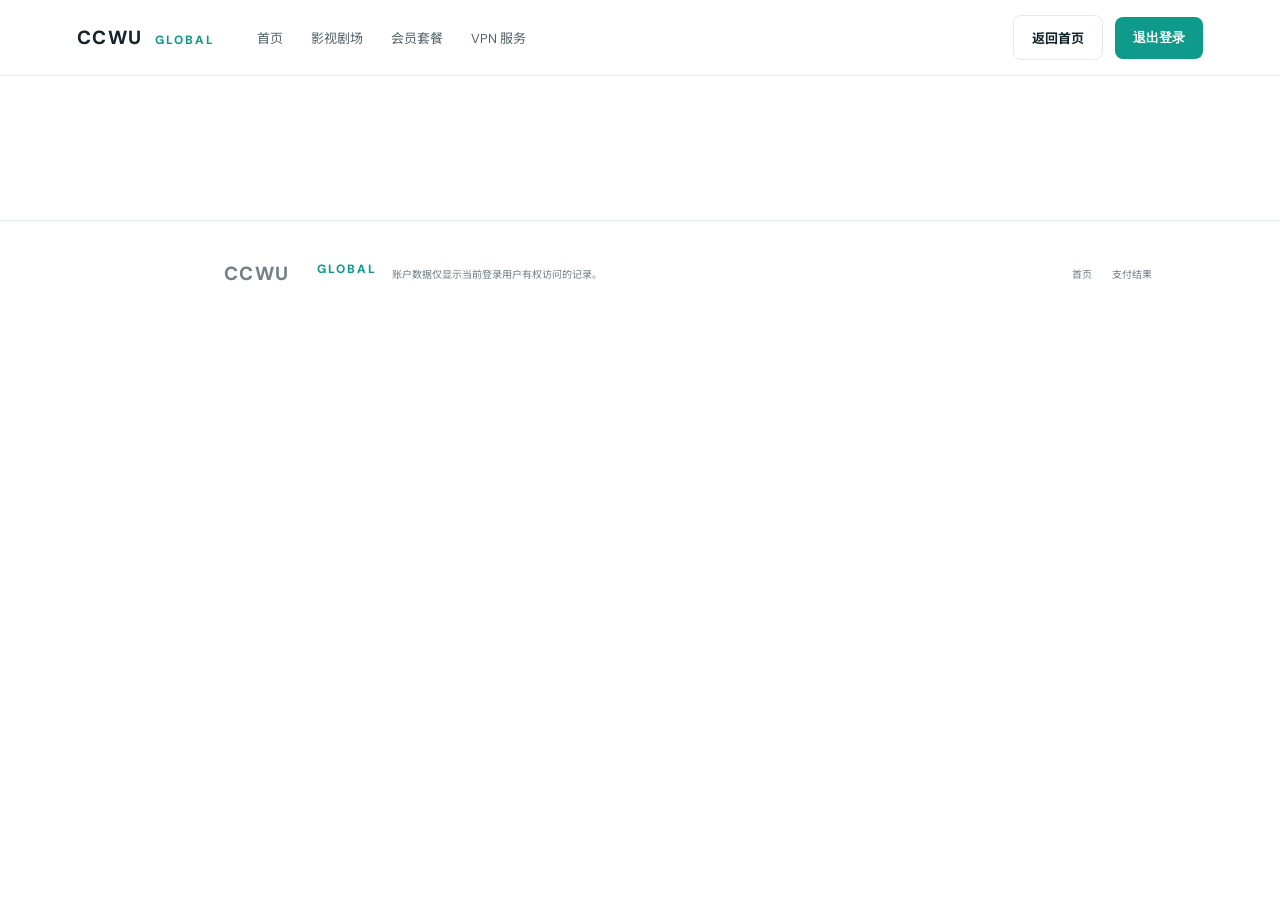
==== account.html @ 789fe496 "feat(account): add customer account dashboard page" ====
<!doctype html>
<html lang="zh-CN">
<head>
  <meta charset="utf-8">
  <meta name="viewport" content="width=device-width, initial-scale=1">
  <meta name="theme-color" content="#102c35">
  <meta name="description" content="CCWU Global 账户中心，查看个人资料、会员订阅、VPN 订阅与服务订单。">
  <title>账户中心｜CCWU Global</title>
  <link rel="stylesheet" href="./styles.css">
  <style>
    .account-main{max-width:1180px;margin:0 auto;padding:54px 24px 90px}
    .account-head{display:flex;justify-content:space-between;align-items:end;gap:20px;margin-bottom:28px}
    .account-head h1{font-size:clamp(30px,4vw,42px);margin:10px 0}
    .account-head p{color:var(--muted);font-size:13px;margin:0}
    .account-grid{display:grid;grid-template-columns:repeat(3,minmax(0,1fr));gap:16px;margin:24px 0}
    .account-card{border:1px solid var(--line);border-radius:14px;padding:22px;background:#fff}
    .account-card h2{font-size:17px;margin:0 0 16px}
    .account-card small{color:var(--muted)}
    .account-card strong{display:block;font-size:22px;margin-top:6px;overflow-wrap:anywhere}
    .account-section{margin-top:26px}
    .account-section h2{font-size:20px;margin:0 0 14px}
    .account-form{display:grid;grid-template-columns:1fr auto;gap:12px;align-items:end}
    .account-form label{display:block;font-size:12px;color:var(--muted);margin-bottom:7px}
    .account-form input{width:100%;padding:13px 14px;border:1px solid var(--line);border-radius:8px;font:inherit}
    .account-table-wrap{overflow-x:auto;border:1px solid var(--line);border-radius:12px}
    .account-table{width:100%;border-collapse:collapse;min-width:680px;font-size:12px}
    .account-table th,.account-table td{padding:13px 15px;text-align:left;border-bottom:1px solid var(--line);white-space:nowrap}
    .account-table th{background:var(--paper);color:var(--muted);font-weight:700}
    .account-table tr:last-child td{border-bottom:0}
    .account-message{font-size:12px;color:var(--muted);min-height:20px;margin:10px 0}
    .account-message.error{color:#b42318}
    .account-empty{padding:24px;text-align:center;color:var(--muted);font-size:13px}
    .account-actions{display:flex;gap:10px;flex-wrap:wrap}
    @media(max-width:760px){.account-grid{grid-template-columns:1fr}.account-head{align-items:start;flex-direction:column}.account-form{grid-template-columns:1fr}.account-main{padding:34px 18px 60px}}
  </style>
</head>
<body>
  <header class="topbar">
    <a class="brand" href="./">CCWU <span>GLOBAL</span></a>
    <nav>
      <a href="./">首页</a>
      <a href="./#watch">影视剧场</a>
      <a href="./#membership">会员套餐</a>
      <a href="./#vpn">VPN 服务</a>
    </nav>
    <div class="nav-actions">
      <a class="btn btn-outline" href="./">返回首页</a>
      <button class="btn btn-primary" id="logoutButton" type="button">退出登录</button>
    </div>
  </header>

  <main class="account-main">
    <section id="accountLoginPrompt" class="account-card hidden">
      <span class="eyebrow">YOUR ACCOUNT</span>
      <h1>请先登录账户</h1>
      <p>登录后即可查看自己的会员订阅、VPN 订阅和服务订单。</p>
      <div class="account-actions" style="margin-top:20px">
        <a class="btn btn-primary" href="./?auth=login&return=account">登录 / 注册</a>
        <a class="btn btn-outline" href="./">返回首页</a>
      </div>
    </section>

    <div id="accountDashboard" class="hidden">
      <div class="account-head">
        <div>
          <span class="eyebrow">YOUR ACCOUNT · CCWU GLOBAL</span>
          <h1>账户中心</h1>
          <p>个人资料、会员服务、VPN 订阅与订单状态统一查看。</p>
        </div>
        <div class="account-actions">
          <a class="btn btn-outline" href="./">继续浏览服务</a>
          <a class="btn btn-outline" href="./player.html">打开影视播放器</a>
        </div>
      </div>

      <div class="account-grid">
        <article class="account-card"><small>登录邮箱</small><strong id="accountEmail">—</strong></article>
        <article class="account-card"><small>会员订阅</small><strong id="membershipCount">—</strong></article>
        <article class="account-card"><small>VPN 订阅</small><strong id="vpnCount">—</strong></article>
      </div>

      <section class="account-section account-card">
        <h2>个人资料</h2>
        <form id="profileForm" class="account-form">
          <div>
            <label for="displayName">显示名称</label>
            <input id="displayName" name="displayName" maxlength="80" autocomplete="name" placeholder="填写显示名称">
          </div>
          <button class="btn btn-primary" id="saveProfile" type="submit">保存资料</button>
        </form>
        <p id="profileMessage" class="account-message" role="status" aria-live="polite"></p>
      </section>

      <section class="account-section">
        <h2>会员订阅</h2>
        <div class="account-table-wrap"><table class="account-table"><thead><tr><th>套餐</th><th>状态</th><th>开始时间</th><th>到期时间</th></tr></thead><tbody id="membershipRows"><tr><td colspan="4">正在加载…</td></tr></tbody></table></div>
      </section>

      <section class="account-section">
        <h2>VPN 订阅</h2>
        <div class="account-table-wrap"><table class="account-table"><thead><tr><th>套餐</th><th>状态</th><th>开始时间</th><th>到期时间</th></tr></thead><tbody id="vpnRows"><tr><td colspan="4">正在加载…</td></tr></tbody></table></div>
        <p class="account-message">VPN 订阅记录不代表节点已自动开通；实际节点与账号交付仍取决于服务商接口配置。</p>
      </section>

      <section class="account-section">
        <h2>服务订单</h2>
        <div class="account-table-wrap"><table class="account-table"><thead><tr><th>订单号</th><th>类型</th><th>金额</th><th>状态</th><th>创建时间</th></tr></thead><tbody id="orderRows"><tr><td colspan="5">正在加载…</td></tr></tbody></table></div>
        <p id="accountMessage" class="account-message" role="status" aria-live="polite"></p>
      </section>
    </div>
  </main>

  <footer>
    <div class="brand">CCWU <span>GLOBAL</span></div>
    <p>账户数据仅显示当前登录用户有权访问的记录。</p>
    <div><a href="./">首页</a><a href="./payment-result.html">支付结果</a></div>
  </footer>
  <script type="module" src="./account.js?v=2.0.3"></script>
</body>
</html>
---- styles.css ----
@import url('https://fonts.googleapis.com/css2?family=DM+Sans:wght@400;500;600;700&family=Noto+Sans+SC:wght@400;500;600;700;800&display=swap');
:root{--ink:#14242b;--muted:#738187;--teal:#0e9b8b;--mint:#d9f4ed;--paper:#f7faf9;--line:#e4ece9;--navy:#102c35}*{box-sizing:border-box}html{scroll-behavior:smooth}body{margin:0;background:#fff;color:var(--ink);font-family:"DM Sans","Noto Sans SC",sans-serif}a{color:inherit;text-decoration:none}.topbar{height:76px;padding:0 clamp(20px,6vw,90px);display:flex;align-items:center;gap:42px;border-bottom:1px solid var(--line);background:#fff;position:sticky;top:0;z-index:20}.brand{font-weight:800;letter-spacing:.08em;font-size:19px;white-space:nowrap}.brand span{color:var(--teal);margin-left:7px;font-size:12px;letter-spacing:.16em}.topbar nav{display:flex;gap:28px;color:#53636a;font-size:13px;flex:1}.topbar nav a:hover,.text-link:hover{color:var(--teal)}.nav-actions{display:flex;align-items:center;gap:12px}.btn{border:0;border-radius:8px;padding:12px 18px;font-weight:700;font-size:13px;cursor:pointer;display:inline-flex;justify-content:center;align-items:center;transition:.2s}.btn:hover{transform:translateY(-2px)}.btn-primary{background:var(--teal);color:white}.btn-outline{background:white;border:1px solid var(--line);color:var(--ink)}.btn-ghost{background:#ffffff18;border:1px solid #ffffff55;color:white}.btn-light{background:white;color:var(--navy)}.menu-btn{display:none;background:none;border:0;font-size:24px}.hero{min-height:570px;padding:80px clamp(20px,10vw,150px);display:grid;grid-template-columns:1.05fr .95fr;align-items:center;background:linear-gradient(115deg,#102d36,#164b50 65%,#0c766b);color:white;overflow:hidden}.eyebrow{font-size:10px;font-weight:800;letter-spacing:.2em;color:#50c8b1}.hero h1{font-size:clamp(42px,5.5vw,68px);line-height:1.18;letter-spacing:-.05em;margin:22px 0}.hero h1 em{font-style:normal;color:#73dfc9}.hero-copy>p{color:#c3d7d4;line-height:1.9;max-width:450px;font-size:15px}.hero-actions{display:flex;gap:12px;margin:32px 0}.hero-meta{display:flex;gap:25px;color:#a9c7c1;font-size:11px}.hero-art{height:370px;position:relative;display:grid;place-items:center}.orb{position:absolute;border-radius:50%;filter:blur(2px)}.orb-a{width:310px;height:310px;background:radial-gradient(circle at 35% 30%,#79e4cc,#178b7d 60%,#0a3b46);box-shadow:0 0 90px #5de3c755}.orb-b{width:390px;height:390px;border:1px solid #a8f3df55}.glass-card{width:260px;height:300px;border:1px solid #d2fff355;border-radius:18px;background:#d4fff016;backdrop-filter:blur(14px);z-index:1;padding:20px;display:flex;flex-direction:column;justify-content:space-between;box-shadow:0 30px 80px #001b1d66;transform:rotate(-7deg)}.glass-top,.glass-bottom{display:flex;justify-content:space-between;font-size:9px;letter-spacing:.12em}.live-dot{color:#8ef4b9}.globe{font-size:140px;text-align:center;color:#c0fff0;text-shadow:0 0 35px #b8fff0aa}.glass-bottom{display:flex;flex-direction:column;gap:7px}.glass-bottom small{color:#c0dcd7;letter-spacing:0}.float-chip{position:absolute;padding:12px 16px;border-radius:9px;background:#ffffff1b;border:1px solid #ffffff3d;backdrop-filter:blur(10px);font-size:10px;letter-spacing:.12em;z-index:2}.chip-one{top:55px;right:0}.chip-two{bottom:42px;left:0}.stats{display:flex;justify-content:center;gap:clamp(45px,10vw,150px);padding:30px 20px;border-bottom:1px solid var(--line)}.stats div{display:flex;align-items:center;gap:12px}.stats b{font-size:17px;color:var(--teal)}.stats span{font-size:11px;color:var(--muted)}.section{padding:85px clamp(20px,10vw,150px)}.section-head{display:flex;justify-content:space-between;align-items:end;margin-bottom:34px}.section-head h2,.cta h2{font-size:34px;letter-spacing:-.04em;margin:10px 0}.section-head p,.cta p{color:var(--muted);font-size:13px}.text-link{font-size:12px;color:var(--teal);font-weight:700}.card-grid,.service-grid,.plan-grid,.tutorial-grid{display:grid;grid-template-columns:repeat(4,1fr);gap:18px}.media-card,.service-card,.plan-card,.tutorial-card{border:1px solid var(--line);border-radius:12px;overflow:hidden;background:white;transition:.2s}.media-card:hover,.service-card:hover,.plan-card:hover,.tutorial-card:hover{transform:translateY(-4px);box-shadow:0 15px 35px #163b3310}.poster{height:210px;background:linear-gradient(140deg,#d9f2ec,#6bb9a8);display:grid;place-items:center;color:#fff;font-size:46px;overflow:hidden}.poster img{width:100%;height:100%;object-fit:cover}.media-body,.service-card,.plan-card,.tutorial-card{padding:19px}.media-body h3,.service-card h3,.plan-card h3,.tutorial-card h3{font-size:15px;margin:0 0 8px}.media-body p,.service-card p,.plan-card p,.tutorial-card p{font-size:12px;line-height:1.7;color:var(--muted);margin:0 0 14px}.pill{display:inline-block;padding:5px 8px;border-radius:20px;background:var(--mint);color:#167d70;font-size:10px;font-weight:700}.card-action{display:inline-block;color:var(--teal);font-size:11px;font-weight:700;margin-top:8px}.section-dark{background:#102d36;color:white}.section-dark .section-head p{color:#a7c1bc}.service-card{background:#173c43;border-color:#31535a}.service-card .service-icon{font-size:25px;margin-bottom:22px;color:#72d8c2}.service-card p{color:#abc2be}.plan-card{padding:24px}.price{font-size:27px;font-weight:800;margin:15px 0}.price small{font-size:11px;color:var(--muted);font-weight:400}.plan-card ul{padding-left:17px;color:var(--muted);font-size:11px;line-height:2}.tutorial-card{padding:23px}.tutorial-card .number{color:#53bba8;font-size:11px;margin-bottom:18px}.section-soft{background:#f3f8f6}.cta{margin:0 clamp(20px,10vw,150px) 80px;padding:48px 55px;background:linear-gradient(110deg,#0d887c,#14515a);border-radius:16px;color:white;display:flex;align-items:center;justify-content:space-between}.cta p{color:#c0d9d4}footer{padding:35px clamp(20px,10vw,150px);border-top:1px solid var(--line);display:grid;grid-template-columns:1fr 2fr 1fr;align-items:center;gap:15px}footer p,footer small,footer div{font-size:10px;color:var(--muted)}footer div{display:flex;gap:20px;justify-content:end}.loading{padding:28px;color:var(--muted);font-size:13px}.muted{color:var(--muted);font-size:11px}.modal{position:fixed;inset:0;background:#071b20b8;z-index:50;display:grid;place-items:center;padding:20px}.hidden{display:none!important}.modal-panel{background:white;border-radius:16px;padding:35px;width:min(100%,430px);position:relative}.modal-panel h2{margin:12px 0 22px}.close{position:absolute;right:18px;top:12px;background:none;border:0;font-size:26px;cursor:pointer}.tabs{display:flex;border-bottom:1px solid var(--line);margin-bottom:22px}.tab{border:0;background:none;padding:12px 18px;color:var(--muted);cursor:pointer}.tab.active{color:var(--teal);border-bottom:2px solid var(--teal)}form label{display:block;font-size:11px;color:#59696e;margin:14px 0}input,select,textarea{width:100%;padding:12px;border:1px solid #dce6e2;border-radius:7px;margin-top:7px;font:inherit;font-size:13px;outline:none}input:focus,select:focus,textarea:focus{border-color:var(--teal)}.full{width:100%;margin-top:12px}.form-message{font-size:12px;color:var(--teal);min-height:16px}.fineprint{font-size:10px;color:#98a4a5}.admin-shell{max-width:1200px;margin:45px auto;padding:0 22px}.admin-head{margin-bottom:28px}.admin-head h1{font-size:34px}.admin-layout{display:grid;grid-template-columns:220px 1fr;gap:24px}.side-nav,.panel{border:1px solid var(--line);border-radius:12px;padding:20px;background:white}.side-nav a{display:block;padding:12px;color:#607076;font-size:13px;border-radius:7px}.side-nav a.active,.side-nav a:hover{background:var(--mint);color:#087e70}.panel h2{margin-top:0}.form-grid{display:grid;grid-template-columns:repeat(2,1fr);gap:0 18px}.table-wrap{overflow:auto;margin-top:24px}table{border-collapse:collapse;width:100%;font-size:12px}th,td{text-align:left;padding:12px;border-bottom:1px solid var(--line);white-space:nowrap}th{color:var(--muted)}.status{font-size:10px;color:#13816f;background:var(--mint);padding:5px 8px;border-radius:20px}.notice{padding:14px;border-radius:8px;background:#fff7e5;color:#84621a;font-size:12px;line-height:1.7}.player-shell{max-width:1100px;margin:40px auto;padding:0 20px}.video-frame{position:relative;background:#000;aspect-ratio:16/9;border-radius:12px;overflow:hidden}.video-frame video{width:100%;height:100%}.ad-container{position:absolute;inset:0}.player-controls{display:flex;gap:12px;margin:15px 0;align-items:center}.promo{border:1px solid var(--line);border-radius:10px;padding:18px;margin-top:20px}.promo a{color:var(--teal)}@media(max-width:850px){.topbar{gap:15px}.topbar nav{display:none}.nav-actions{margin-left:auto}.menu-btn{display:block}.hero{grid-template-columns:1fr;padding-top:60px}.hero-art{height:300px}.card-grid,.service-grid,.plan-grid,.tutorial-grid{grid-template-columns:repeat(2,1fr)}.admin-layout{grid-template-columns:1fr}.side-nav{display:flex;overflow:auto;gap:5px}.side-nav a{white-space:nowrap}.cta{margin-left:20px;margin-right:20px;padding:30px;gap:20px}.stats{gap:20px;flex-wrap:wrap}footer{grid-template-columns:1fr;gap:10px}footer div{justify-content:start}}@media(max-width:540px){.nav-actions .btn-primary{display:none}.hero{padding:55px 22px}.hero-art{transform:scale(.85);margin:-10px 0}.hero-meta{gap:12px;flex-wrap:wrap}.section{padding:60px 20px}.section-head{align-items:start;gap:12px;flex-direction:column}.card-grid,.service-grid,.plan-grid,.tutorial-grid{grid-template-columns:1fr 1fr;gap:10px}.poster{height:140px}.media-body,.service-card,.plan-card,.tutorial-card{padding:13px}.cta{display:block}.cta .btn{margin-top:18px}.form-grid{grid-template-columns:1fr}.modal-panel{padding:25px}.stats{justify-content:space-between}.stats div{flex-direction:column;align-items:start;gap:4px}}
/* Admin professional dashboard + mobile usability */
.admin-kpis{display:grid;grid-template-columns:repeat(4,minmax(0,1fr));gap:14px;margin:20px 0}.kpi{border:1px solid var(--line);border-radius:12px;padding:18px;background:linear-gradient(145deg,#fff,#f7fbfa);display:flex;flex-direction:column;gap:8px}.kpi span{font-size:12px;color:var(--muted)}.kpi strong{font-size:30px;line-height:1.1;color:var(--navy)}.kpi small{font-size:10px;color:var(--muted)}.admin-shortcuts{display:grid;grid-template-columns:repeat(3,minmax(0,1fr));gap:12px}.admin-shortcuts>div{border:1px solid var(--line);border-radius:10px;padding:16px;display:flex;flex-direction:column;gap:8px}.admin-shortcuts b{font-size:13px}.admin-shortcuts span{font-size:11px;color:var(--muted);line-height:1.6}.side-nav{position:sticky;top:94px;height:max-content}.side-nav a{font-weight:600}.panel{scroll-margin-top:100px}.admin-head h1{margin-bottom:8px}.admin-shell .panel{box-shadow:0 8px 28px #163b3308}
@media(max-width:850px){.admin-shell{margin:24px auto;padding:0 16px}.admin-layout{gap:14px}.side-nav{position:static;white-space:nowrap}.admin-kpis{grid-template-columns:repeat(2,minmax(0,1fr))}.admin-shortcuts{grid-template-columns:1fr 1fr}}
@media(max-width:540px){.topbar{height:62px;padding:0 14px}.topbar .brand{font-size:16px}.topbar .nav-actions{gap:6px}.topbar .nav-actions .muted{max-width:110px;overflow:hidden;text-overflow:ellipsis;white-space:nowrap}.admin-head h1{font-size:27px}.admin-layout{display:block}.side-nav{margin-bottom:14px;padding:8px;overflow-x:auto;display:flex;gap:4px}.side-nav a{padding:10px 12px;font-size:12px}.panel{padding:15px;margin-top:14px!important}.admin-kpis{gap:8px}.kpi{padding:13px}.kpi strong{font-size:24px}.admin-shortcuts{grid-template-columns:1fr}.form-grid{grid-template-columns:1fr}.table-wrap{margin-left:-4px;margin-right:-4px}th,td{padding:10px 8px;font-size:11px}}

/* v1.1 operations dashboard refinements */
.admin-head{padding:26px 28px;border-radius:14px;background:linear-gradient(115deg,#102d36,#17685f);color:#fff}
.admin-head .muted{color:#c3d7d4}
.admin-head .eyebrow{color:#8be2cf}
.admin-shell .section-head h2{font-size:21px}
.admin-shell h3{font-size:14px;margin:22px 0 8px}
.admin-shell .btn{min-height:42px}
.admin-shell .btn-outline{border:1px solid #d8e5e1;background:#fff;color:#245b55;border-radius:7px;padding:10px 15px;cursor:pointer}
.admin-shell .form-grid button{align-self:end}
.error-message{color:#b42318}
.side-nav a{border:1px solid transparent}
.side-nav a:focus-visible,.admin-shell button:focus-visible,.admin-shell a:focus-visible{outline:3px solid #76cdbc;outline-offset:2px}
@media(max-width:850px){.admin-head{padding:22px}}
/* v1.2 operations tables */
#operations .table-wrap{border:1px solid var(--line);border-radius:10px;padding:14px;margin-top:18px}
#operations .table-wrap h3{font-size:14px;margin:0 0 8px}
#operations .section-head{align-items:center;gap:16px;flex-wrap:wrap}
#operations .section-head .muted{margin:6px 0 0}
#operations .form-message{line-height:1.7;overflow-wrap:anywhere}
@media(max-width:540px){#operations .table-wrap{padding:10px}#operations .section-head{align-items:flex-start}}

.payment-method-grid{display:grid;grid-template-columns:repeat(2,minmax(0,1fr));gap:12px;margin:18px 0}.payment-method{display:flex;flex-direction:column;gap:7px;text-align:left;padding:16px;border:1px solid #dce8e5;border-radius:12px;background:#fff;color:inherit;cursor:pointer;min-height:88px}.payment-method b{font-size:1rem}.payment-method small{color:#71817e}.payment-method:disabled{opacity:.55;cursor:not-allowed;background:#f5f7f6}.payment-method:not(:disabled):hover{border-color:#109d8c;box-shadow:0 0 0 2px #109d8c18}.payment-method[aria-busy=true]{opacity:.65;pointer-events:none}@media(max-width:520px){.payment-method-grid{grid-template-columns:1fr 1fr}}

/* v1.9 manual QR upload controls */
.qr-upload-card{border:1px solid var(--line);border-radius:10px;padding:16px;min-width:0;display:flex;flex-direction:column;align-items:flex-start;gap:12px;background:#fbfdfc}
.qr-upload-card strong{font-size:13px;color:var(--ink)}
.qr-file-picker{position:relative!important;display:inline-flex!important;align-items:center;margin:0!important;cursor:pointer}.qr-file-picker input[type=file]{position:absolute!important;inset:0!important;width:100%!important;height:100%!important;margin:0!important;padding:0!important;opacity:0!important;cursor:pointer!important;z-index:2;display:block!important;pointer-events:auto!important}.qr-file-picker .btn{pointer-events:none}.qr-file-picker:focus-within .btn{outline:3px solid #76cdbc;outline-offset:2px}
.qr-preview{width:100%;min-height:76px;border:1px dashed #cbd9d4;border-radius:8px;padding:12px;color:var(--muted);font-size:12px;overflow-wrap:anywhere}
.qr-preview img{display:block;max-width:180px;max-height:180px;object-fit:contain;margin-top:8px;border-radius:6px;background:#fff}
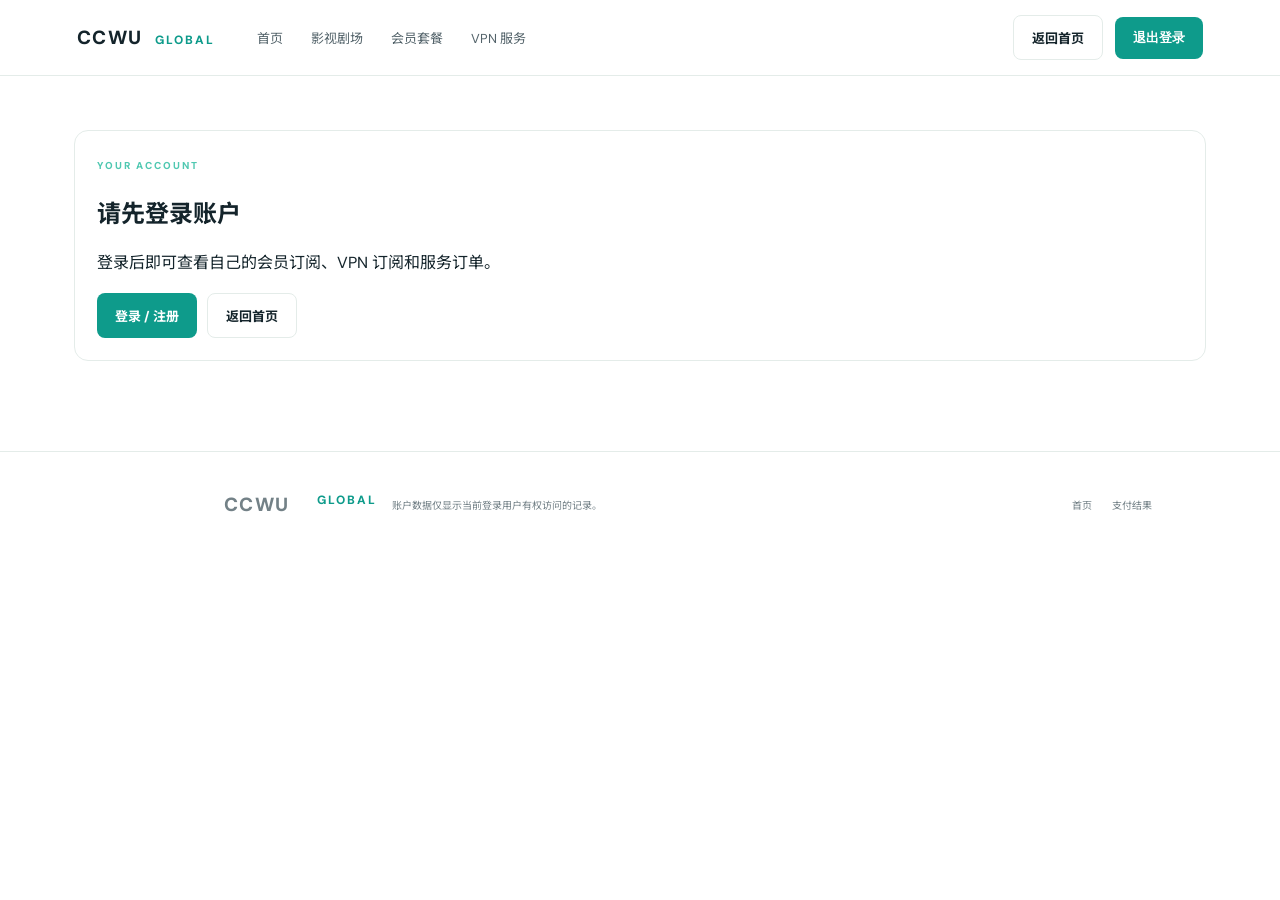
==== commit 9cfbb3f1: "fix(account): keep login prompt visible without JavaScript" ====
--- a/account.html
+++ b/account.html
@@ -50,7 +50,7 @@
   </header>
 
   <main class="account-main">
-    <section id="accountLoginPrompt" class="account-card hidden">
+    <section id="accountLoginPrompt" class="account-card">
       <span class="eyebrow">YOUR ACCOUNT</span>
       <h1>请先登录账户</h1>
       <p>登录后即可查看自己的会员订阅、VPN 订阅和服务订单。</p>
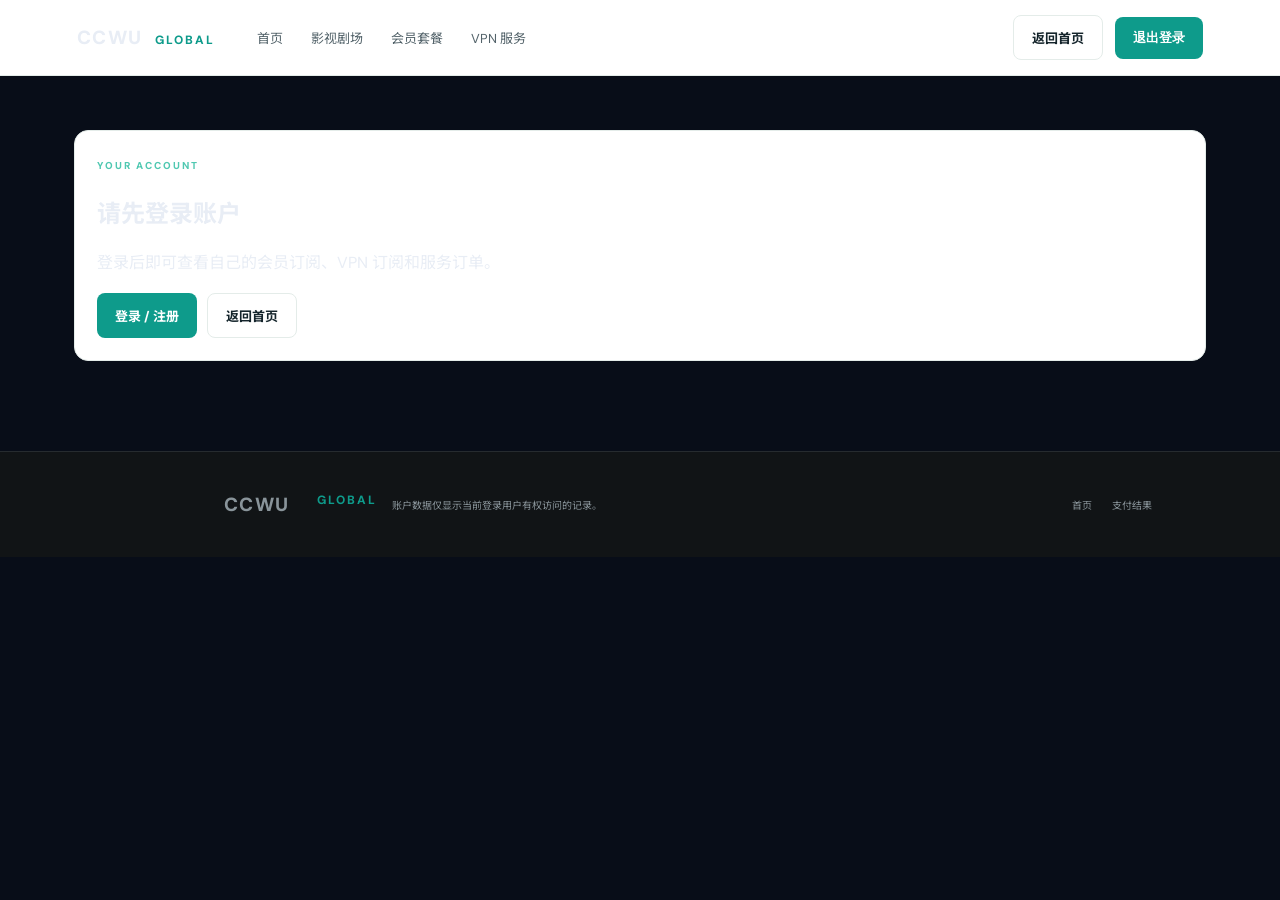
==== commit 58a9eb3b: "Refresh account subscription status module" ====
--- a/account.html
+++ b/account.html
@@ -115,6 +115,6 @@
     <p>账户数据仅显示当前登录用户有权访问的记录。</p>
     <div><a href="./">首页</a><a href="./payment-result.html">支付结果</a></div>
   </footer>
-  <script type="module" src="./account.js?v=2.0.3"></script>
+  <script type="module" src="./account.js?v=2.0.4"></script>
 </body>
 </html>
--- a/styles.css
+++ b/styles.css
@@ -34,3 +34,194 @@
 .qr-file-picker{position:relative!important;display:inline-flex!important;align-items:center;margin:0!important;cursor:pointer}.qr-file-picker input[type=file]{position:absolute!important;inset:0!important;width:100%!important;height:100%!important;margin:0!important;padding:0!important;opacity:0!important;cursor:pointer!important;z-index:2;display:block!important;pointer-events:auto!important}.qr-file-picker .btn{pointer-events:none}.qr-file-picker:focus-within .btn{outline:3px solid #76cdbc;outline-offset:2px}
 .qr-preview{width:100%;min-height:76px;border:1px dashed #cbd9d4;border-radius:8px;padding:12px;color:var(--muted);font-size:12px;overflow-wrap:anywhere}
 .qr-preview img{display:block;max-width:180px;max-height:180px;object-fit:contain;margin-top:8px;border-radius:6px;background:#fff}
+
+/* Cinema homepage redesign v2.1.1 */
+body{background:#101214;color:#f3f4f5}.cinema-topbar{height:66px;background:#111416;border:0;color:#fff;padding:0 clamp(16px,3vw,48px);gap:28px}.cinema-topbar .brand{color:#fff}.cinema-topbar .brand span{color:#45c7b0}
+.cinema-search{display:flex;align-items:center;gap:9px;background:#24292d;border:1px solid #343a3f;border-radius:22px;padding:0 14px;max-width:430px;flex:1;color:#aeb7bd}.cinema-search input{background:transparent;border:0;color:#fff;margin:0;padding:10px 0;min-width:0}.cinema-topbar .btn-outline{background:#22272b;color:#eee;border-color:#41484e}.cinema-topbar .muted{color:#aeb7bd}
+.cinema-layout{display:grid;grid-template-columns:190px minmax(0,1fr);min-height:calc(100vh - 66px);background:#101214}.cinema-sidebar{position:sticky;top:66px;height:calc(100vh - 66px);overflow:auto;padding:26px 16px;background:#121517;border-right:1px solid #24292d;display:flex;flex-direction:column;gap:5px}.cinema-sidebar .sidebar-brand{font-size:11px;letter-spacing:.16em;color:#6e7b82;padding:0 12px 16px}.cinema-sidebar a{padding:11px 12px;border-radius:7px;color:#aeb7bd;font-size:12px}.cinema-sidebar a:hover,.cinema-sidebar a.active{background:#242a2e;color:#fff}
+.cinema-content{min-width:0;padding:0 0 60px}.cinema-hero{min-height:430px;position:relative;display:flex;align-items:flex-end;padding:55px clamp(24px,5vw,76px);background:linear-gradient(90deg,#080b0de8 0%,#080b0d8a 48%,#080b0d1c 100%),var(--hero-image,linear-gradient(130deg,#24353b,#15191c));background-size:cover;background-position:center;overflow:hidden}.cinema-hero:after{content:"";position:absolute;inset:45% 0 0;background:linear-gradient(0deg,#101214,transparent);pointer-events:none}.cinema-hero-copy{position:relative;z-index:1;max-width:570px}.cinema-eyebrow{font-size:10px;letter-spacing:.2em;color:#5bd6bd;font-weight:800}.cinema-hero h1{font-size:clamp(32px,4vw,58px);margin:15px 0;color:#fff}.cinema-hero p{max-width:520px;color:#d1d7da;font-size:14px;line-height:1.8}.cinema-play{display:inline-flex;margin-top:16px;padding:12px 24px;background:#f2f3f3;color:#161a1d;border-radius:5px;font-size:13px;font-weight:800}
+.cinema-category-strip{display:flex;gap:10px;overflow:auto;padding:18px clamp(20px,4vw,60px);border-bottom:1px solid #262b2f}.cinema-category-strip a{white-space:nowrap;padding:8px 15px;border:1px solid #333a3f;border-radius:20px;color:#c2c9cd;font-size:12px}.cinema-shelf{padding:22px clamp(20px,4vw,60px) 6px}.cinema-shelf-head{display:flex;align-items:center;gap:14px;margin-bottom:14px}.cinema-shelf-head h2{font-size:18px;margin:0;color:#f2f4f5}.cinema-shelf-head span{font-size:10px;color:#77838a}.cinema-row{display:grid;grid-auto-flow:column;grid-auto-columns:clamp(128px,14vw,190px);gap:12px;overflow-x:auto;padding:2px 2px 18px;scroll-snap-type:x proximity}
+.cinema-card{display:block;min-width:0;color:#f4f5f5;scroll-snap-align:start}.cinema-poster{height:clamp(175px,19vw,255px);position:relative;border-radius:7px;overflow:hidden;background:#242a2e}.cinema-poster img{width:100%;height:100%;object-fit:cover;display:block;transition:transform .25s}.cinema-card:hover .cinema-poster img{transform:scale(1.05)}.poster-placeholder{height:100%;display:grid;place-items:center;color:#5b666d;background:linear-gradient(145deg,#293238,#171b1e);font-weight:800;letter-spacing:.2em}.poster-tag{position:absolute;top:7px;left:7px;background:#167fc1;color:white;border-radius:3px;padding:3px 6px;font-size:9px}.cinema-card-title{font-size:12px;font-weight:600;margin:8px 0 4px;white-space:nowrap;overflow:hidden;text-overflow:ellipsis}.cinema-card-meta{font-size:10px;color:#7f8a90}.cinema-empty{padding:100px 20px;text-align:center;color:#cbd1d4}.cinema-empty p{font-size:12px;color:#89949a}
+body>footer{background:#111416;border-color:#262b2f;color:#aeb7bd}body>footer p,body>footer small,body>footer div{color:#89949a}
+@media(max-width:850px){.cinema-layout{grid-template-columns:1fr}.cinema-sidebar{position:static;height:auto;flex-direction:row;overflow-x:auto;padding:10px 16px;border-right:0;border-bottom:1px solid #24292d}.cinema-sidebar .sidebar-brand{display:none}.cinema-sidebar a{white-space:nowrap}.cinema-hero{min-height:360px}.cinema-row{grid-auto-columns:clamp(120px,24vw,175px)}}
+@media(max-width:540px){.cinema-topbar{height:60px;padding:0 12px;gap:10px}.cinema-topbar .nav-actions .btn-primary{display:none}.cinema-topbar .brand{font-size:14px}.cinema-search{max-width:none}.cinema-search input{font-size:11px}.cinema-hero{min-height:310px;padding:32px 20px}.cinema-hero h1{font-size:32px}.cinema-hero p{font-size:12px}.cinema-row{grid-auto-columns:118px;gap:9px}.cinema-poster{height:166px}.cinema-shelf{padding:18px 16px 4px}.cinema-shelf-head h2{font-size:16px}}
+
+
+/* Empty-catalog cinema homepage: keep the intended module structure visible */
+.cinema-hero-empty{min-height:410px;align-items:center;background:radial-gradient(ellipse at 78% 48%,#145e5a 0%,#123f42 27%,#101b20 68%,#101214 100%);padding-top:48px;padding-bottom:48px}
+.cinema-hero-empty:after{display:none}.cinema-hero-empty .cinema-hero-copy{max-width:620px}
+.cinema-hero-empty h1{font-size:clamp(30px,4vw,52px);margin:14px 0}
+.cinema-empty-note{display:inline-block;margin-top:12px;padding:8px 12px;border:1px solid #47736f;border-radius:4px;color:#b8d5d1;font-size:11px}
+.cinema-hero-art{position:absolute;right:12%;top:50%;transform:translateY(-50%);width:230px;height:230px;border:1px solid #4b8a80;border-radius:50%;display:grid;place-items:center;color:#75c9b9;opacity:.55}
+.cinema-hero-art:before,.cinema-hero-art:after{content:"";position:absolute;border:1px solid #4b8a80;border-radius:50%;inset:18px}
+.cinema-hero-art:after{inset:42px}.cinema-hero-art span{font-size:30px;font-weight:800;letter-spacing:.18em}.cinema-hero-art i{position:absolute;font-style:normal;right:22px;bottom:38px;background:#4cc8b2;color:#102322;border-radius:50%;width:42px;height:42px;display:grid;place-items:center;font-size:16px}
+.cinema-empty-panel{min-height:210px;border:1px dashed #35434a;border-radius:8px;background:linear-gradient(120deg,#171f23,#13191d);display:flex;flex-direction:column;align-items:center;justify-content:center;text-align:center;padding:26px;color:#e4e9eb}
+.cinema-empty-panel b{font-size:16px;margin:12px 0 6px}.cinema-empty-panel p{font-size:12px;color:#87949a;margin:0;line-height:1.8}.cinema-empty-icon{width:44px;height:44px;display:grid;place-items:center;border-radius:50%;background:#263a3d;color:#66c6b4}
+.cinema-hero-empty+.cinema-category-strip{background:#141a1e}
+@media(max-width:700px){.cinema-hero-art{right:-65px;opacity:.22;width:190px;height:190px}.cinema-hero-empty{min-height:340px}.cinema-hero-empty .cinema-hero-copy{z-index:2}}
+
+/* Screenshot-aligned cinema category controls and poster affordances */
+.cinema-category-button{white-space:nowrap;padding:8px 16px;border:1px solid #333a3f;border-radius:20px;background:transparent;color:#c2c9cd;font:inherit;font-size:12px;cursor:pointer;transition:background .18s,border-color .18s,color .18s}
+.cinema-category-button:hover,.cinema-category-button.active{background:#1b756b;border-color:#2bb39f;color:#fff}
+.cinema-category-disabled{white-space:nowrap;padding:8px 15px;border:1px solid #30383d;border-radius:20px;color:#68747b;font-size:12px;cursor:not-allowed}
+.cinema-sidebar .sidebar-disabled{display:block;padding:11px 12px;border-radius:7px;color:#68747b;font-size:12px;cursor:not-allowed}
+.cinema-poster .poster-play{position:absolute;left:50%;top:50%;transform:translate(-50%,-50%) scale(.85);width:42px;height:42px;display:grid;place-items:center;border-radius:50%;background:#111c;color:#fff;border:1px solid #ffffff88;opacity:0;transition:opacity .2s,transform .2s}
+.cinema-card:hover .poster-play{opacity:1;transform:translate(-50%,-50%) scale(1)}
+.cinema-empty-note{display:inline-flex;margin-top:14px;padding:8px 12px;border:1px solid #41645f;border-radius:4px;color:#9bcfc4;font-size:11px}
+.cinema-empty-panel{min-height:170px;border:1px dashed #343d42;border-radius:8px;display:flex;flex-direction:column;align-items:center;justify-content:center;gap:10px;text-align:center;padding:25px;color:#cbd1d4}
+.cinema-empty-panel p{margin:0;color:#87939a;font-size:12px;line-height:1.7}
+.cinema-empty-icon{width:38px;height:38px;display:grid;place-items:center;border-radius:50%;background:#1c3435;color:#69cbbb}
+.cinema-shelf[hidden],.cinema-card[hidden]{display:none!important}
+@media(max-width:540px){.cinema-category-button,.cinema-category-disabled{padding:7px 12px;font-size:11px}.cinema-empty-panel{min-height:150px;padding:18px}}
+
+
+/* CCWU cinema: five category shelves displayed side-by-side on desktop */
+#dramaGrid{
+  display:grid;
+  grid-template-columns:repeat(5,minmax(0,1fr));
+  align-items:start;
+  column-gap:14px;
+  row-gap:18px;
+}
+#dramaGrid>.cinema-hero,
+#dramaGrid>.cinema-category-strip{
+  grid-column:1/-1;
+  min-width:0;
+}
+#dramaGrid>.cinema-shelf{
+  min-width:0;
+  padding:12px 0 6px;
+}
+#dramaGrid .cinema-shelf-head{
+  min-height:34px;
+  align-items:flex-start;
+  gap:6px;
+  flex-wrap:wrap;
+  margin-bottom:10px;
+}
+#dramaGrid .cinema-shelf-head h2{font-size:15px}
+#dramaGrid .cinema-empty-panel{
+  min-height:190px;
+  padding:18px 12px;
+}
+#dramaGrid .cinema-empty-panel b{font-size:13px}
+#dramaGrid .cinema-empty-panel p{font-size:11px}
+#dramaGrid .cinema-row{
+  grid-auto-columns:minmax(0,1fr);
+  grid-auto-flow:row;
+  grid-template-columns:1fr;
+  overflow:visible;
+}
+@media(max-width:1100px){
+  #dramaGrid{grid-template-columns:repeat(3,minmax(0,1fr))}
+}
+@media(max-width:850px){
+  #dramaGrid{grid-template-columns:repeat(2,minmax(0,1fr));gap:12px}
+}
+@media(max-width:540px){
+  #dramaGrid{grid-template-columns:1fr}
+  #dramaGrid>.cinema-shelf{padding:10px 0 4px}
+}
+
+
+/* CCWU lower portal modules: two sections per row */
+.cinema-content{
+  display:grid;
+  grid-template-columns:repeat(2,minmax(0,1fr));
+  align-items:stretch;
+  column-gap:0;
+}
+.cinema-content>#dramas{grid-column:1/-1;min-width:0}
+.cinema-content>#services,
+.cinema-content>#membership,
+.cinema-content>#vpn,
+.cinema-content>#tutorials{
+  min-width:0;
+  padding:54px clamp(18px,3vw,42px);
+}
+.cinema-content>#services .section-head,
+.cinema-content>#membership .section-head,
+.cinema-content>#vpn .section-head,
+.cinema-content>#tutorials .section-head{
+  margin-bottom:22px;
+}
+.cinema-content>#services .section-head h2,
+.cinema-content>#membership .section-head h2,
+.cinema-content>#vpn .section-head h2,
+.cinema-content>#tutorials .section-head h2{
+  font-size:26px;
+}
+.cinema-content>#services .service-grid,
+.cinema-content>#membership .plan-grid,
+.cinema-content>#vpn .plan-grid,
+.cinema-content>#tutorials .tutorial-grid{
+  grid-template-columns:repeat(2,minmax(0,1fr));
+  gap:12px;
+}
+@media(max-width:850px){
+  .cinema-content{grid-template-columns:1fr}
+  .cinema-content>#dramas{grid-column:1}
+}
+@media(max-width:540px){
+  .cinema-content>#services,
+  .cinema-content>#membership,
+  .cinema-content>#vpn,
+  .cinema-content>#tutorials{padding:38px 20px}
+  .cinema-content>#services .service-grid,
+  .cinema-content>#membership .plan-grid,
+  .cinema-content>#vpn .plan-grid,
+  .cinema-content>#tutorials .tutorial-grid{grid-template-columns:1fr}
+}
+
+
+/* CCWU deep-space theme: unify the four lower homepage modules */
+body{
+  background:#080d18;
+  color:#e8edf5;
+}
+.cinema-layout,.cinema-content{
+  background:#080d18;
+}
+.cinema-content>#services{
+  background:linear-gradient(145deg,#102a35 0%,#0b1b2a 100%);
+}
+.cinema-content>#membership{
+  background:linear-gradient(145deg,#111d31 0%,#0b1424 100%);
+}
+.cinema-content>#vpn{
+  background:linear-gradient(145deg,#0c1b2a 0%,#091321 100%);
+}
+.cinema-content>#tutorials{
+  background:linear-gradient(145deg,#142238 0%,#0b1525 100%);
+}
+.cinema-content>#membership .section-head h2,
+.cinema-content>#tutorials .section-head h2,
+.cinema-content>#vpn .section-head h2,
+.cinema-content>#services .section-head h2{
+  color:#f0f5fb;
+}
+.cinema-content>#membership .section-head p,
+.cinema-content>#tutorials .section-head p,
+.cinema-content>#vpn .section-head p,
+.cinema-content>#services .section-head p{
+  color:#a8b7c9;
+}
+.cinema-content>#membership .plan-card,
+.cinema-content>#vpn .plan-card,
+.cinema-content>#tutorials .tutorial-card{
+  background:#142238;
+  border-color:#293b54;
+  color:#e8edf5;
+}
+.cinema-content>#membership .plan-card p,
+.cinema-content>#vpn .plan-card p,
+.cinema-content>#tutorials .tutorial-card p,
+.cinema-content>#membership .plan-card ul,
+.cinema-content>#vpn .plan-card ul{
+  color:#a8b7c9;
+}
+.cinema-content>#membership .plan-card h3,
+.cinema-content>#vpn .plan-card h3,
+.cinema-content>#tutorials .tutorial-card h3{
+  color:#f0f5fb;
+}
